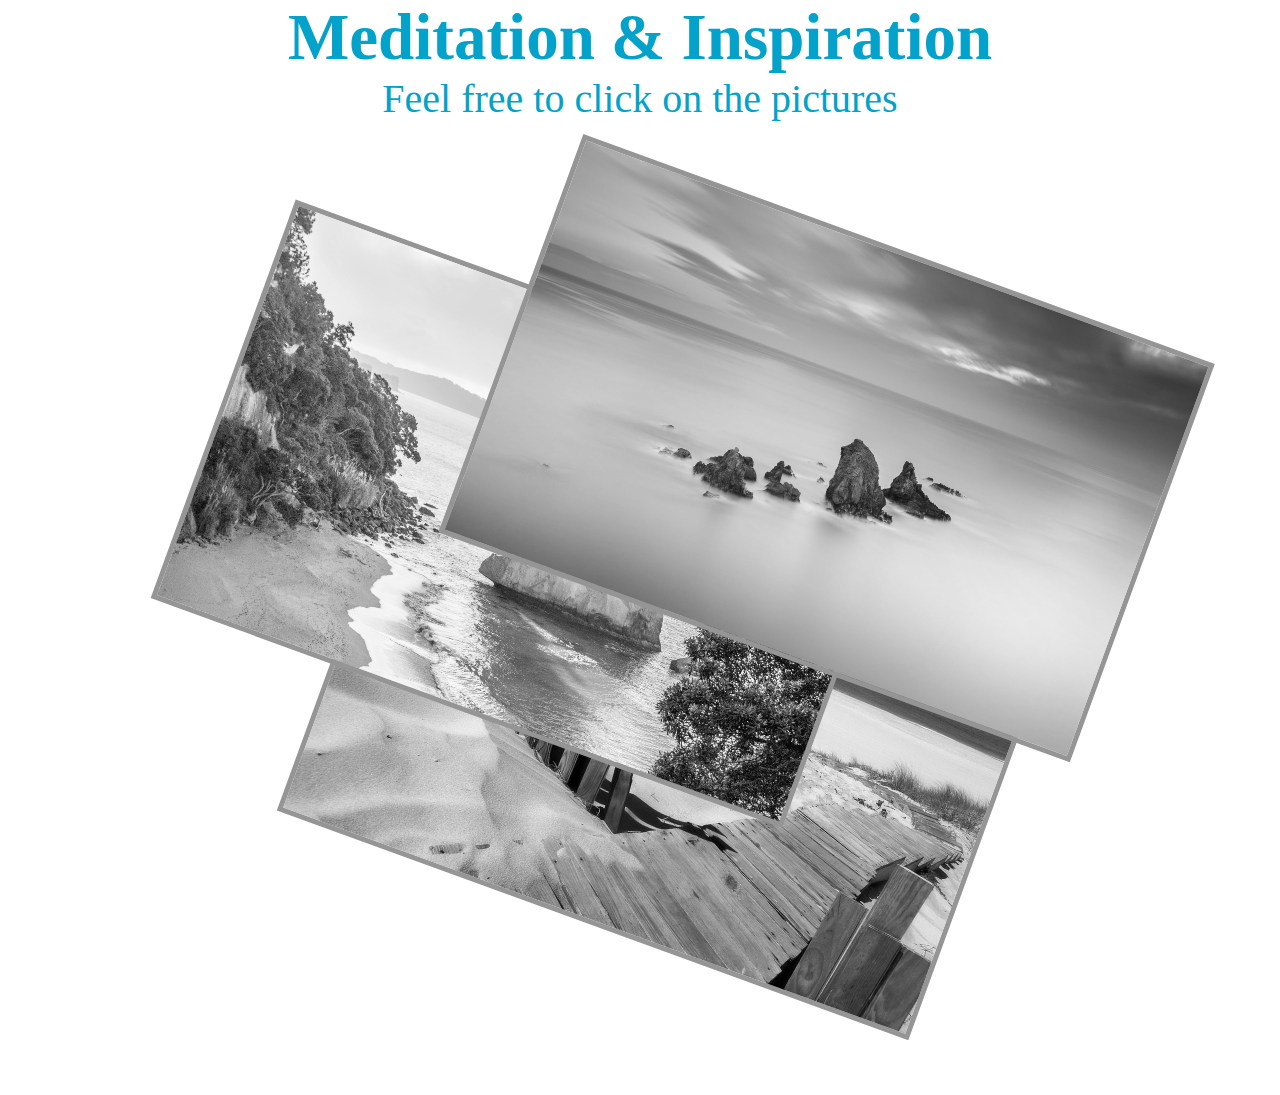
==== index.html @ 23b32fee "24.01.2022 update" ====
<!DOCTYPE html>
<html lang="en">
  <head>
    <meta charset="UTF-8" />
    <meta http-equiv="X-UA-Compatible" content="IE=edge" />
    <meta name="viewport" content="width=device-width, initial-scale=1.0" />
    <link rel="stylesheet" href="./style.css" />
    <title>Inspiration</title>
  </head>
  <body>
    <h1>Meditation & Inspiration</h1>
    <p>Feel free to click on the pictures</p>
    <main>
      <div id="img1">
        <a href="https://www.touropia.com/best-beaches-in-italy/"><img src="./img/peakpx (3).jpg" alt="beach 1"/></a>
      </div>
      <div id="img2">
        <a href="https://youtu.be/DGIXT7ce3vQ"><img src="./img/peakpx (4).jpg" alt="beach 2" /></a>
      </div>
      <div id="img3">
        <a href="https://www.andbeyond.com/destinations/indian-ocean-islands/maldives/?gclid=Cj0KCQiAip-PBhDVARIsAPP2xc2uzDMhe164RID6RVt2BP1vQ1R8mmzL3JsEkSN2neLZDzeDlN3YG_oaAvY0EALw_wcB"><img src="./img/peakpx (5).jpg" alt="beach 3" /></a>
      </div>
    </main>
  </body>
</html>
---- style.css ----
*{
    box-sizing: border-box;
    margin: 0;
    padding: 0;
}

h1{
color: rgb(3, 162, 202);
text-align: center;
font-size: 65px;
}

p {
    color: rgb(3, 162, 202);
    text-align: center;
    font-size: 40px;
}
img{
    width: 42rem;
   filter: grayscale();
    border: 5px rgb(8, 186, 199) solid;
   
    
}
img:hover{
    filter: grayscale(0);
}



/* The worst kind of DRY code */

#img1{
   
    padding: 10px 10px 55px 10px;
    width: 30%;
    transform: rotate(20deg);
    position: absolute;
    top: 50%;
    left: 25%;
    transition: 0.3s;
}

#img1:hover{
    transform: rotate(0deg);
    z-index: 1;
    transition: 0.3s;
   
}


#img2{
   
    padding: 20px 20px 55px 150px;
    width: 30%;
    transform: rotate(20deg);
    position: absolute;
    top: 20%;
    left: 5%;
    transition: 0.3s;
}

#img2:hover{
    transform: rotate(0deg);
    z-index: 1;
    transition: 0.3s;
}

#img3{
   
    padding: 10px 60px 55px 250px;
    width: 30%;
    transform: rotate(20deg);
    position: absolute;
    top: 10%;
    left: 20%;
    transition: 0.3s;
}

#img3:hover{
    transform: rotate(0deg);
    z-index: 1;
    transition: 0.3s;
}
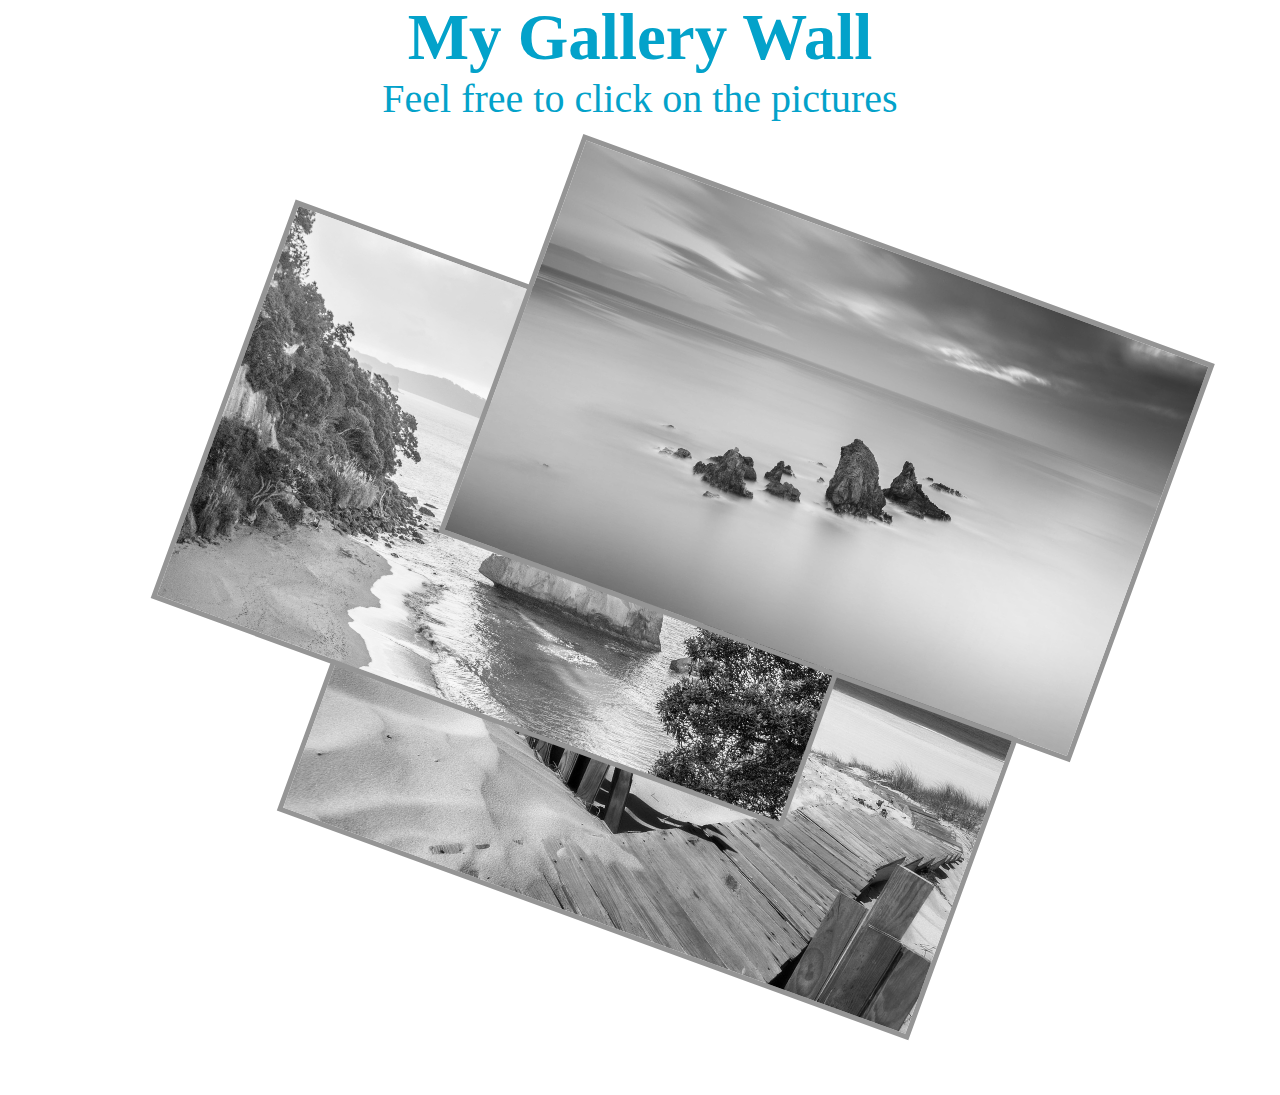
==== commit 7f00771d: "25.01.2022UpdateNr3" ====
--- a/index.html
+++ b/index.html
@@ -4,21 +4,28 @@
     <meta charset="UTF-8" />
     <meta http-equiv="X-UA-Compatible" content="IE=edge" />
     <meta name="viewport" content="width=device-width, initial-scale=1.0" />
-    <link rel="stylesheet" href="./style.css" />
-    <title>Inspiration</title>
+    <link rel="stylesheet" href="./css/style.css" />
+    <title>Baha-Inspiration</title>
   </head>
   <body>
-    <h1>Meditation & Inspiration</h1>
+    <h1>My Gallery Wall</h1>
     <p>Feel free to click on the pictures</p>
     <main>
       <div id="img1">
-        <a href="https://www.touropia.com/best-beaches-in-italy/"><img src="./img/peakpx (3).jpg" alt="beach 1"/></a>
+        <a href="https://www.touropia.com/best-beaches-in-italy/"
+          ><img src="./img/peakpx (3).jpg" alt="beach 1"
+        /></a>
       </div>
       <div id="img2">
-        <a href="https://youtu.be/DGIXT7ce3vQ"><img src="./img/peakpx (4).jpg" alt="beach 2" /></a>
+        <a href="https://youtu.be/DGIXT7ce3vQ"
+          ><img src="./img/peakpx (4).jpg" alt="beach 2"
+        /></a>
       </div>
       <div id="img3">
-        <a href="https://www.andbeyond.com/destinations/indian-ocean-islands/maldives/?gclid=Cj0KCQiAip-PBhDVARIsAPP2xc2uzDMhe164RID6RVt2BP1vQ1R8mmzL3JsEkSN2neLZDzeDlN3YG_oaAvY0EALw_wcB"><img src="./img/peakpx (5).jpg" alt="beach 3" /></a>
+        <a
+          href="https://www.andbeyond.com/destinations/indian-ocean-islands/maldives/?gclid=Cj0KCQiAip-PBhDVARIsAPP2xc2uzDMhe164RID6RVt2BP1vQ1R8mmzL3JsEkSN2neLZDzeDlN3YG_oaAvY0EALw_wcB"
+          ><img src="./img/peakpx (5).jpg" alt="beach 3"
+        /></a>
       </div>
     </main>
   </body>
--- a/css/style.css
+++ b/css/style.css
@@ -0,0 +1,84 @@
+*{
+    box-sizing: border-box;
+    margin: 0;
+    padding: 0;
+}
+
+h1{
+color: rgb(3, 162, 202);
+text-align: center;
+font-size: 65px;
+}
+
+p {
+    color: rgb(3, 162, 202);
+    text-align: center;
+    font-size: 40px;
+}
+img{
+    width: 42rem;
+   filter: grayscale();
+    border: 5px rgb(8, 186, 199) solid;
+   
+    
+}
+img:hover{
+    filter: grayscale(0);
+}
+
+
+
+/* The worst kind of DRY code */
+
+#img1{
+   
+    padding: 10px 10px 55px 10px;
+    width: 30%;
+    transform: rotate(20deg);
+    position: absolute;
+    top: 50%;
+    left: 25%;
+    transition: 0.3s;
+}
+
+#img1:hover{
+    transform: rotate(0deg);
+    z-index: 1;
+    transition: 0.3s;
+   
+}
+
+
+#img2{
+   
+    padding: 20px 20px 55px 150px;
+    width: 30%;
+    transform: rotate(20deg);
+    position: absolute;
+    top: 20%;
+    left: 5%;
+    transition: 0.3s;
+}
+
+#img2:hover{
+    transform: rotate(0deg);
+    z-index: 1;
+    transition: 0.3s;
+}
+
+#img3{
+   
+    padding: 10px 60px 55px 250px;
+    width: 30%;
+    transform: rotate(20deg);
+    position: absolute;
+    top: 10%;
+    left: 20%;
+    transition: 0.3s;
+}
+
+#img3:hover{
+    transform: rotate(0deg);
+    z-index: 1;
+    transition: 0.3s;
+}
